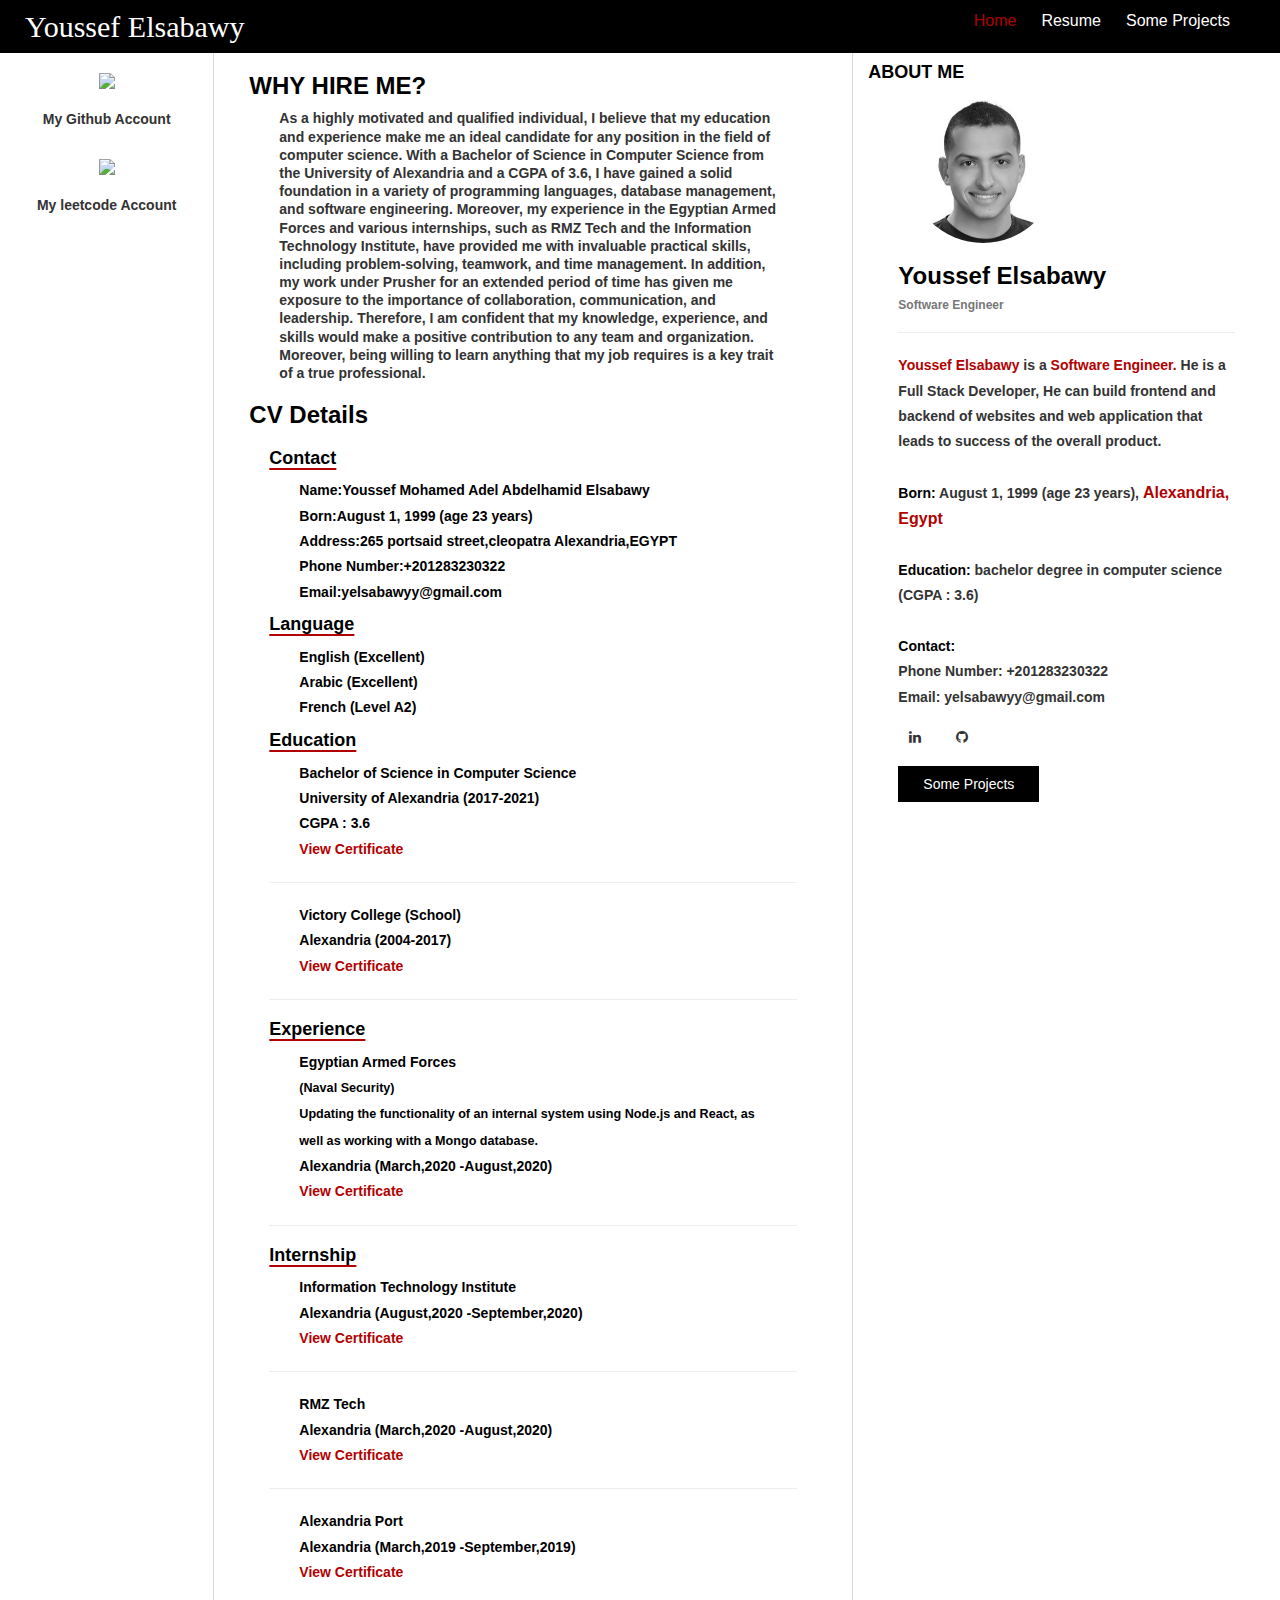
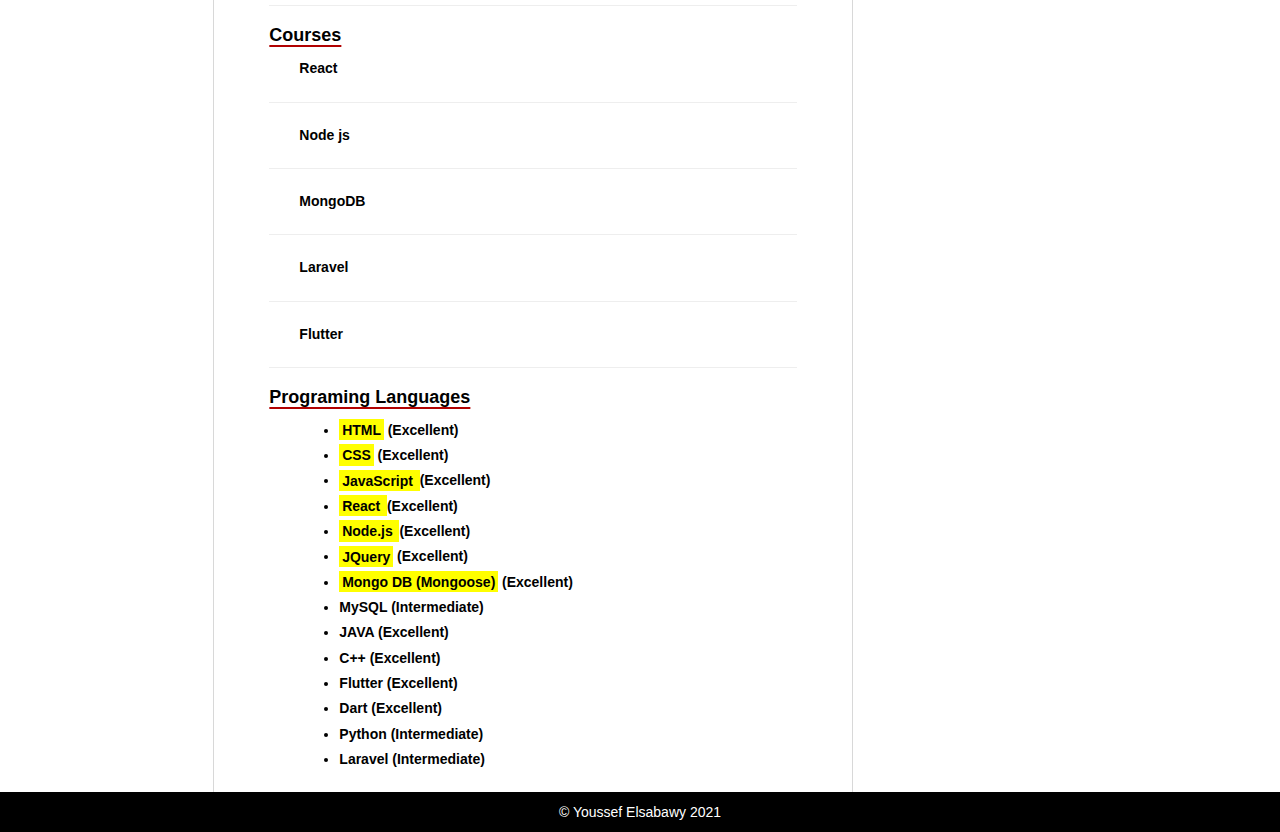
==== index.html @ 2bf6e0a0 "first commit" ====
<!DOCTYPE html>
<html>
<head>
<!-- Latest compiled and minified CSS -->
<link rel="stylesheet" href="https://maxcdn.bootstrapcdn.com/bootstrap/3.3.7/css/bootstrap.min.css" integrity="sha384-BVYiiSIFeK1dGmJRAkycuHAHRg32OmUcww7on3RYdg4Va+PmSTsz/K68vbdEjh4u" crossorigin="anonymous">
<!-- Optional theme -->
<link rel="stylesheet" href="https://maxcdn.bootstrapcdn.com/bootstrap/3.3.7/css/bootstrap-theme.min.css" integrity="sha384-rHyoN1iRsVXV4nD0JutlnGaslCJuC7uwjduW9SVrLvRYooPp2bWYgmgJQIXwl/Sp" crossorigin="anonymous">
<!-- Latest compiled and minified JavaScript -->
<script src="https://maxcdn.bootstrapcdn.com/bootstrap/3.3.7/js/bootstrap.min.js" integrity="sha384-Tc5IQib027qvyjSMfHjOMaLkfuWVxZxUPnCJA7l2mCWNIpG9mGCD8wGNIcPD7Txa" crossorigin="anonymous"></script>    
<!-- css sheet -->
<link rel="stylesheet" type="text/css" href="./css/general.css"/>
<link rel="stylesheet" type="text/css" href="./css/about.css"/>
<link rel="stylesheet" type="text/css" href="./css/index.css"/>

<link rel="stylesheet" href="https://cdnjs.cloudflare.com/ajax/libs/font-awesome/4.7.0/css/font-awesome.min.css">

<!-- js file -->   
    <!-- js bootstrap file start-->
        <script src="https://ajax.googleapis.com/ajax/libs/jquery/3.5.1/jquery.min.js"></script>
        <script src="https://maxcdn.bootstrapcdn.com/bootstrap/3.4.1/js/bootstrap.min.js"></script>
    <!-- js bootstrap file end-->
<script src="./javascript/header.js"></script> 
<meta name="viewport" content="width=device-width, initial-scale=1" />
<meta http-equiv='cache-control' content='no-cache'> 
<meta http-equiv='expires' content='0'> 
<meta http-equiv='pragma' content='no-cache'>
<title>Youssef Elsabawy is a Software Engineer</title>
</head>
<body>
    <div id="mySidebar" class="sidebar">
        <a href="javascript:void(0)" class="closebtn" onclick="closeNav()" style="color: white;">×</a>
        <a onclick="closeNav()" style="cursor: pointer;" class="noHref" style="color: white;"> Home </a>
        <a href="./resume/Resume.pdf" class="noHref" target="_blank" style="color: white;"> Resume </a>
        <a href="./views/someProjects.html" class="noHref" style="color: white;"> Some Projects </a>
        <a href="https://leetcode.com/Yelsabawyy/"  target="_blank"style="color: white;">
            <p>leetcode Account</p> 
        </a> 
        <a href="https://github.com/Yelsabawyy"  target="_blank" style="color: white;">
            <p>Github Account</p> 
        </a>

    </div>
<div class="container-fluid header">
    <div class="col-md-6 col-sm-12 logo center-xs center-sm">
        <a  href="javascript:void(0); " class=" hidden-lg hidden-md  floatLeft burgerMenu" onclick="openNav()">
            <i class="fa fa-bars noPadding noMargin"></i>
        </a>  
         <h2 class="noPadding noMargin">Youssef Elsabawy</h2>
    </div>
    <div class="col-md-6 hidden-xs hidden-sm flex-right "> 
        <a class="link hidden-xs hidden-sm active"> Home </a>
        <a class="link hidden-xs hidden-sm" href="./resume/Resume.pdf" target="_blank" >  Resume </a>
        <a class="link hidden-xs hidden-sm" href="./views/someProjects.html" >  Some Projects </a>
    </div>
</div>


<div class="container-fluid noMargin noPadding">
    <div class="col-md-2 hidden-sm hidden-xs center">

        <div class=" margin-top-20px">
            <a href="https://github.com/Yelsabawyy" class="noHref" target="_blank">
                <img  class="responsive imgLeft" width="70%" src="https://upload.wikimedia.org/wikipedia/commons/thumb/e/e0/Git-logo.svg/1024px-Git-logo.svg.png">
                <p class="center bold">My Github Account</p> 
            </a> <br>
            <a href="https://leetcode.com/Yelsabawyy/" class="noHref" target="_blank">
                <img  class="responsive imgLeft" width="70%" src="https://encrypted-tbn0.gstatic.com/images?q=tbn:ANd9GcSdp8a8M6JiIyo6Q_aIlfWe-UQxzTzyEW8N1tnK79b3FTNJahbMC1celyh4cAt4nwElTg&usqp=CAU">
                <p class="center bold">My leetcode Account</p> 
            </a> <br>
        </div>
    </div>
    <!-- about me in xs screen only-->
    <div class="col-xs-12 hidden-lg hidden-xl hidden-md hidden-sm ">
        
        <div style="display: flex; justify-content: start;">
            <img src="./images/profilePicture/profilePicture.jpg" class="img-circle" alt="Cinque Terre">
            <div class="margin-left-30px ">
                <h3 class="bold black">Youssef Elsabawy</h3>
                <hr>
                <h6 class="bold grey noMargin noPadding" style="font-size: 1.2em;"> Software Engineer</h6>
            </div>
        </div>
        

        <p class="intro">
        <span class="red"> Youssef Elsabawy</span> is a<span class="red"> Software Engineer.</span>
         He is a Full Stack Developer, He can build frontend and backend of websites and web application that leads to success of the overall product. <br> 
         <!-- <a class="red readmore" href="./views/about.html">Read more → </a> -->
        <br>
        <span class="bold black">Born:</span> August 1, 1999 (age 23 years), <a class="red readmore">Alexandria, Egypt</a>
        <br><br>
        <span class="bold black">Education:</span> bachelor degree in computer science (CGPA : 3.6)
        <br><br>
        <span class="bold black">Contact:</span> <br>
         Phone Number: +201283230322 <br>
         Email: <a href="mailto:yelsabawyy@gmail.com" style="direction: none; color: #333333;" target="_blank">yelsabawyy@gmail.com</a>
        
    </p>
        <div class="margin-left-30px">
            <a href="https://www.linkedin.com/in/yelsabawyy" class="fa fa-linkedin redBgHover noHref"></a>
            <a href="https://github.com/Yelsabawyy" class="fa fa-github redBgHover noHref"></a>
        </div>
        <div style="margin-top: 20px;">
            <a style="text-decoration: none;" class="button" href="./views/someProjects.html" >Some Projects</a>
        </div>
    </div>
    <div class="col-md-6  col-sm-8 col-xs-12 border "> 
    
        <div class=" marign-20px">

            <h3 class="bold black">WHY HIRE ME?</h3>
            <p class="intro" style="line-height: 1.3;">As a highly motivated and qualified individual, I believe that my education and experience make me an ideal candidate for any position in the field of computer science. With a Bachelor of Science in Computer Science from the University of Alexandria and a CGPA of 3.6, I have gained a solid foundation in a variety of programming languages, database management, and software engineering. Moreover, my experience in the Egyptian Armed Forces and various internships, such as RMZ Tech and the Information Technology Institute, have provided me with invaluable practical skills, including problem-solving, teamwork, and time management. In addition, my work under Prusher for an extended period of time has given me exposure to the importance of collaboration, communication, and leadership. Therefore, I am confident that my knowledge, experience, and skills would make a positive contribution to any team and organization.<br>Moreover, being willing to learn anything that my job requires is a key trait of a true professional.</p>
            <h3 class="bold black">CV Details</h3>
            <div class="marign-20px black">
                <div>
                <h4 class="bold  cvTitle"> Contact </h4>
                <p class="cvData">  
                    <span class="bold ">Name:</span>Youssef Mohamed Adel Abdelhamid Elsabawy <br>
                    <span class="bold ">Born:</span>August 1, 1999 (age 23 years) <br>
                    <span class="bold ">Address:</span>265 portsaid street,cleopatra Alexandria,EGYPT <br>
                    <span class="bold ">Phone Number:</span>+201283230322 <br>
                    <span class="bold ">Email:</span>yelsabawyy@gmail.com <br>
                </p>
            </div>
            <div>
                <h4 class="bold  cvTitle"> Language </h4>
                <p class="cvData">  
                    <span class="bold ">English</span> (Excellent) <br>
                    <span class="bold ">Arabic</span> (Excellent) <br>
                    <span class="bold ">French</span> (Level A2) <br>
                </p>
                <h4 class="bold  cvTitle"> Education </h4>
                <p class="cvData">  
                    <span class="bold ">Bachelor of Science in Computer Science</span> <br>
                    <span>University of Alexandria (2017-2021)</span><br>
                    <span>CGPA : 3.6</span><br>
                    <a href="./images/certificates/college.pdf" target=”_blank” style="text-decoration: none;">
                        <span class=" bold red"> View Certificate </span>
                    </a>
                    <hr>
                </p>
                <p class="cvData">     
                    <span class="bold ">Victory College (School)</span> <br>
                    <span>Alexandria (2004-2017)</span><br>
                    <a href="./images/certificates/school.pdf" target=”_blank” style="text-decoration: none;">
                        <span class=" bold red"> View Certificate </span>
                    </a>
                    <hr>
                </p>
            </div>
            <div>
                <h4 class="bold  cvTitle"> Experience </h4>
                <p class="cvData">  
                    <span class="bold">Egyptian Armed Forces</span>  <br>
                    <span class="bold" style="font-size: 0.9em;">(Naval Security)</span> <br>
                    <span style="font-size: 0.9em;">Updating the functionality of an internal system using Node.js and React, as well as working with a Mongo database.</span><br> 
                    <span>Alexandria (March,2020 -August,2020)</span><br> 
                    <a href="./images/certificates/Egyptian Armed Force.pdf" target=”_blank” style="text-decoration: none;">
                        <span class=" bold red"> View Certificate </span>
                    </a>
                    <hr>
                </p>
                <h4 class="bold  cvTitle"> Internship </h4>
                <p class="cvData">      
                    <span class="bold">Information Technology Institute</span><br>
                    <span>Alexandria (August,2020 -September,2020)</span><br> 
                    <a href="./images/certificates/ITI.pdf" target=”_blank” style="text-decoration: none;">
                        <span class=" bold red"> View Certificate </span>
                    </a>
                    <hr>
                </p>
                <p class="cvData">  
                    <span class="bold">RMZ Tech</span>  <br>
                    <span>Alexandria (March,2020 -August,2020)</span><br>
                    <a href="./images/certificates/RMZtech.pdf" target=”_blank” style="text-decoration: none;">
                        <span class=" bold red"> View Certificate </span>
                    </a>
                    <hr> 
                </p>
                
                <p class="cvData">      
                    <span class="bold">Alexandria Port</span> <br>
                    <span>Alexandria (March,2019 -September,2019)</span><br> 
                    <a href="./images/certificates/Alexandria Port.pdf" target=”_blank” style="text-decoration: none;">
                        <span class=" bold red"> View Certificate </span>
                    </a>
                    <hr>
                </p>
            </div>
            <div>
                <h4 class="bold  cvTitle"> Courses </h4>
                <p class="cvData">  
                    <span class="bold">React</span>  <br>
                   
                    <hr>
                </p>    
                <p class="cvData"> 
                    <span class="bold">Node js</span>  <br>
                   
                    <hr>
                </p>    
                <p class="cvData"> 
                    <span class="bold">MongoDB</span>  <br>
                   
                    <hr>
                </p>
                </p>    
                <p class="cvData"> 
                    <span class="bold">Laravel</span>  <br>
                   
                    <hr>
                </p>
                <p class="cvData"> 
                    <span class="bold">Flutter</span>  <br>
                   
                    <hr>
                </p>
            </div>
        <div>
                <h4 class="bold  cvTitle"> Programing Languages  </h4>
                <p class="">
                    <ul class="cvData">  
                        <li class="bold"><mark>HTML</mark> (Excellent) </li>
                        <li class="bold"><mark>CSS</mark> (Excellent)  </li>
                        <li class="bold"><mark>JavaScript </mark>(Excellent) </li>
                        <li class="bold"><mark>React </mark>(Excellent) </li>
                        <li class="bold"><mark>Node.js </mark>(Excellent) </li>
                        <li class="bold"><mark>JQuery</mark> (Excellent) </li>
                        <li class="bold"><mark>Mongo DB (Mongoose)</mark> (Excellent) </li>
                        <li class="bold">MySQL (Intermediate) </li>
                        <li class="bold">JAVA (Excellent)  </li>
                        <li class="bold">C++ (Excellent) </li>
                        <li class="bold">Flutter (Excellent) </li>
                        <li class="bold">Dart (Excellent) </li>
                        <li class="bold">Python (Intermediate) </li>
                        <li class="bold">Laravel (Intermediate) </li>
                    </ul>
                </p>
            </div>
            
            </div>
                
            </div>


        

        
        
        
        
        
    </div>
    <!-- about me in all lg md sm screen -->
    <div class="col-md-4 col-sm-4 hidden-xs ">
        <h4 class=" black bold"> ABOUT ME</h4>
        <img src="./images/profilePicture/profilePicture.jpg" class="img-circle" alt="Cinque Terre">
        <div class="margin-left-30px margin-right-30px">
            <h3 class="bold black">Youssef Elsabawy</h3>
            <h6 class="bold grey noMargin noPadding"> Software Engineer</h6>
            <hr>
        </div>
        <p class="intro">
        <span class="red"> Youssef Elsabawy</span> is a<span class="red"> Software Engineer.</span>
         He is a Full Stack Developer, He can build frontend and backend of websites and web application that leads to success of the overall product. <br> 
         <!-- <a class="red readmore" href="./views/about.html">Read more → </a> -->
        <br>
        <span class="bold black">Born:</span> August 1, 1999 (age 23 years), <a class="red readmore">Alexandria, Egypt</a>
        <br><br>
        <span class="bold black">Education:</span> bachelor degree in computer science (CGPA : 3.6)
        <br><br>
        <span class="bold black">Contact:</span> <br>
         Phone Number: +201283230322 <br>
         Email: <a href="mailto:yelsabawyy@gmail.com" style="direction: none; color: #333333;" target="_blank">yelsabawyy@gmail.com</a>
        
    </p>
    <div class="margin-left-30px">
        <a href="https://www.linkedin.com/in/yelsabawyy" class="fa fa-linkedin redBgHover noHref"></a>
        <a href="https://github.com/Yelsabawyy" class="fa fa-github redBgHover noHref"></a>
    </div>
    <div style="margin-top: 20px;">
        <a style="text-decoration: none;" class="button" href="./views/someProjects.html" >Some Projects</a>
    </div>

    </div>
</div>


<div class="center footer">
    © Youssef Elsabawy 2021
</div>
</body>
</html>
---- css/general.css ----
:root {
    --black:black;
    --red: rgb(177, 1, 1);
    --white: white;
    --grey: grey;
}
@media only screen and (max-width: 600px) {
  body {
    font-size: 1.4em;
    font-weight:600;
    line-height: 19pt;
  }
}
.noHref{
  color: inherit; 
  text-decoration: inherit; 
}
.noHref:hover{
  color: inherit; 
  text-decoration: inherit; 
}
.button{
  margin-top: 30px;
  margin-left: 30px;
  text-decoration: none;
  background-color: black;
  color: white;
  padding: 10px 25px;
  border: none;
}
.button:hover{
  background-color: var(--red);
  color: white;
}
.black{
  color: var(--black);
}
.red{
  color: var(--red);
}
.grey{
  color: rgb(119, 119, 119);
}
.white{
  color: var(--white);
}
.bold{
  font-weight: bold;
}
.center{
  text-align: center;
}
.link{
    text-decoration: none;
    color: var(--white);
    padding-right: 25px;
    font-size: medium;
}
.link:hover{
    text-decoration: none;
    color: var(--red);
    cursor: pointer;
}
.noPadding{
    padding: 0px !important;
}
.noMargin{
    margin: 0px !important;
}
.margin-top-20px{
margin-top: 20px;
}
.padding-top-20px{
  padding-top: 20px;
}
.flex-right{
    display: flex;
    justify-content: flex-end;

}
.header{
    background-color:var(--black) ;
    color: var(--white);
    padding: 10px;
}
.burgerMenu{
  color: white;
  text-decoration: none;
  font-size: 1.4em;
}
.burgerMenu:hover{
  background-color: black;
  color: white;
  text-decoration: none;
  font-size: 1.4em;
}

.logo{
    font-family: cursive;
}

.active{
    color:var(--red);
}

.floatLeft{
    float: left;
}

@media(max-width:767px){  
    .center-xs{
        text-align: center;
    }
}
@media(max-width:991px){  
    .center-sm{
        text-align: center;
    }
}

/* side */
.sidebar {
    height: 100%;
    width: 0;
    position: fixed;
    z-index: 1;
    top: 0;
    left: 0;
    background-color: #111;
    overflow-x: hidden;
    transition: 0.5s;
    padding-top: 60px;
  }
  
  .sidebar a {
    padding: 8px 8px 8px 32px;
    text-decoration: none;
    font-size: 25px;
    color: #818181;
    display: block;
    transition: 0.3s;
  }
  
  .sidebar a:hover {
    color: #f1f1f1;
  }
  .margin-right-30px{
    margin-right: 30px;
  }
  .sidebar .closebtn {
    position: absolute;
    top: 0;
    right: 25px;
    font-size: 36px;
    margin-left: 50px;
  }
  
  .openbtn {
    font-size: 20px;
    cursor: pointer;
    background-color: #111;
    color: white;
    padding: 10px 15px;
    border: none;
  }
  
  .openbtn:hover {
    background-color: #444;
  }
  
  #main {
    transition: margin-left .5s;
    padding: 16px;
  }
  
  /* On smaller screens, where height is less than 450px, change the style of the sidenav (less padding and a smaller font size) */
  @media screen and (max-height: 450px) {
    .sidebar {padding-top: 15px;}
    .sidebar a {font-size: 18px;}
  }
  .footer{
    padding: 10px;
    background-color: black;
    color: white;
  }
  .marign-20px{
    margin: 20px;
}
---- css/about.css ----
.cvTitle{
    text-decoration: underline;
    text-decoration-color: var(--red);
    text-decoration-thickness: 2px;
    text-underline-offset: 4px;
}

.cvData{
    margin: 10px 30px 10px 30px;
    font-weight:600;
    line-height: 19pt;
}

.floatRight{
    float: right;
}
mark{
    background-color: #FFFF00;
}
---- css/index.css ----
.border{
    border-left: 1px solid rgb(216, 216, 216) ;
    border-right: 1px solid rgb(216, 216, 216) ;
}
.padding-2px{
  padding: 2px;
}
.imgLeft{
    padding-bottom: 20px;
}
.img-circle {
    margin-left: 40px;
    border-radius: 50%;
    width: 150px;
    height: 150px;
    object-fit: cover;
}
.intro{
    margin: 10px 30px 10px 30px;
    font-weight:600;
    line-height: 19pt;
}
.readmore{
    text-decoration: none;
    padding-right: 25px;
    font-size: medium;
}
.readmore:hover{
    text-decoration: none;
    color: var(--red);
    cursor: pointer;
}
.margin-left-30px{
    margin-left:30px;
}
.fa {
    padding: 10px;
    width: 33px;
    text-align: center;
    text-decoration: none;
    border-radius: 50%;
    margin-right: 10px;
  }
  
  .fa:hover {
      color: white;
      text-decoration: none;
  }
  .redBgHover:hover{
    background-color: var(--red);
  }
  .fa-facebook {
    background: black;
    color: white;
  }
  .fa-instagram {
    background: black;
    color: white;
  }

.marign-20px{
    margin: 20px;
}

  .date{
      color: rgb(160, 160, 160);
      padding-left: 10px;
  }
  .details{
    margin: 10px 30px 10px 30px;
    font-weight:600;
    line-height: 19pt;
  }

  .responsive-iframe {
    width: 100%;
    height: 100%;
  }

  /* responsive youtube */
  .video-responsive{
    overflow:hidden;
    padding-bottom:56.25%;
    position:relative;
    height:0;
}
.video-responsive iframe{
    left:0;
    top:0;
    height:100%;
    width:100%;
    position:absolute;
}
.imgGraduationSchool{
  overflow: hidden;
}
/* images grid */
.out {
  width: 100%;
}

.in {
  float: left;
  background: tomato;
  margin: 2px;
}

.big {
  width: 48%;
}
.sm {
  width: 48%;
}
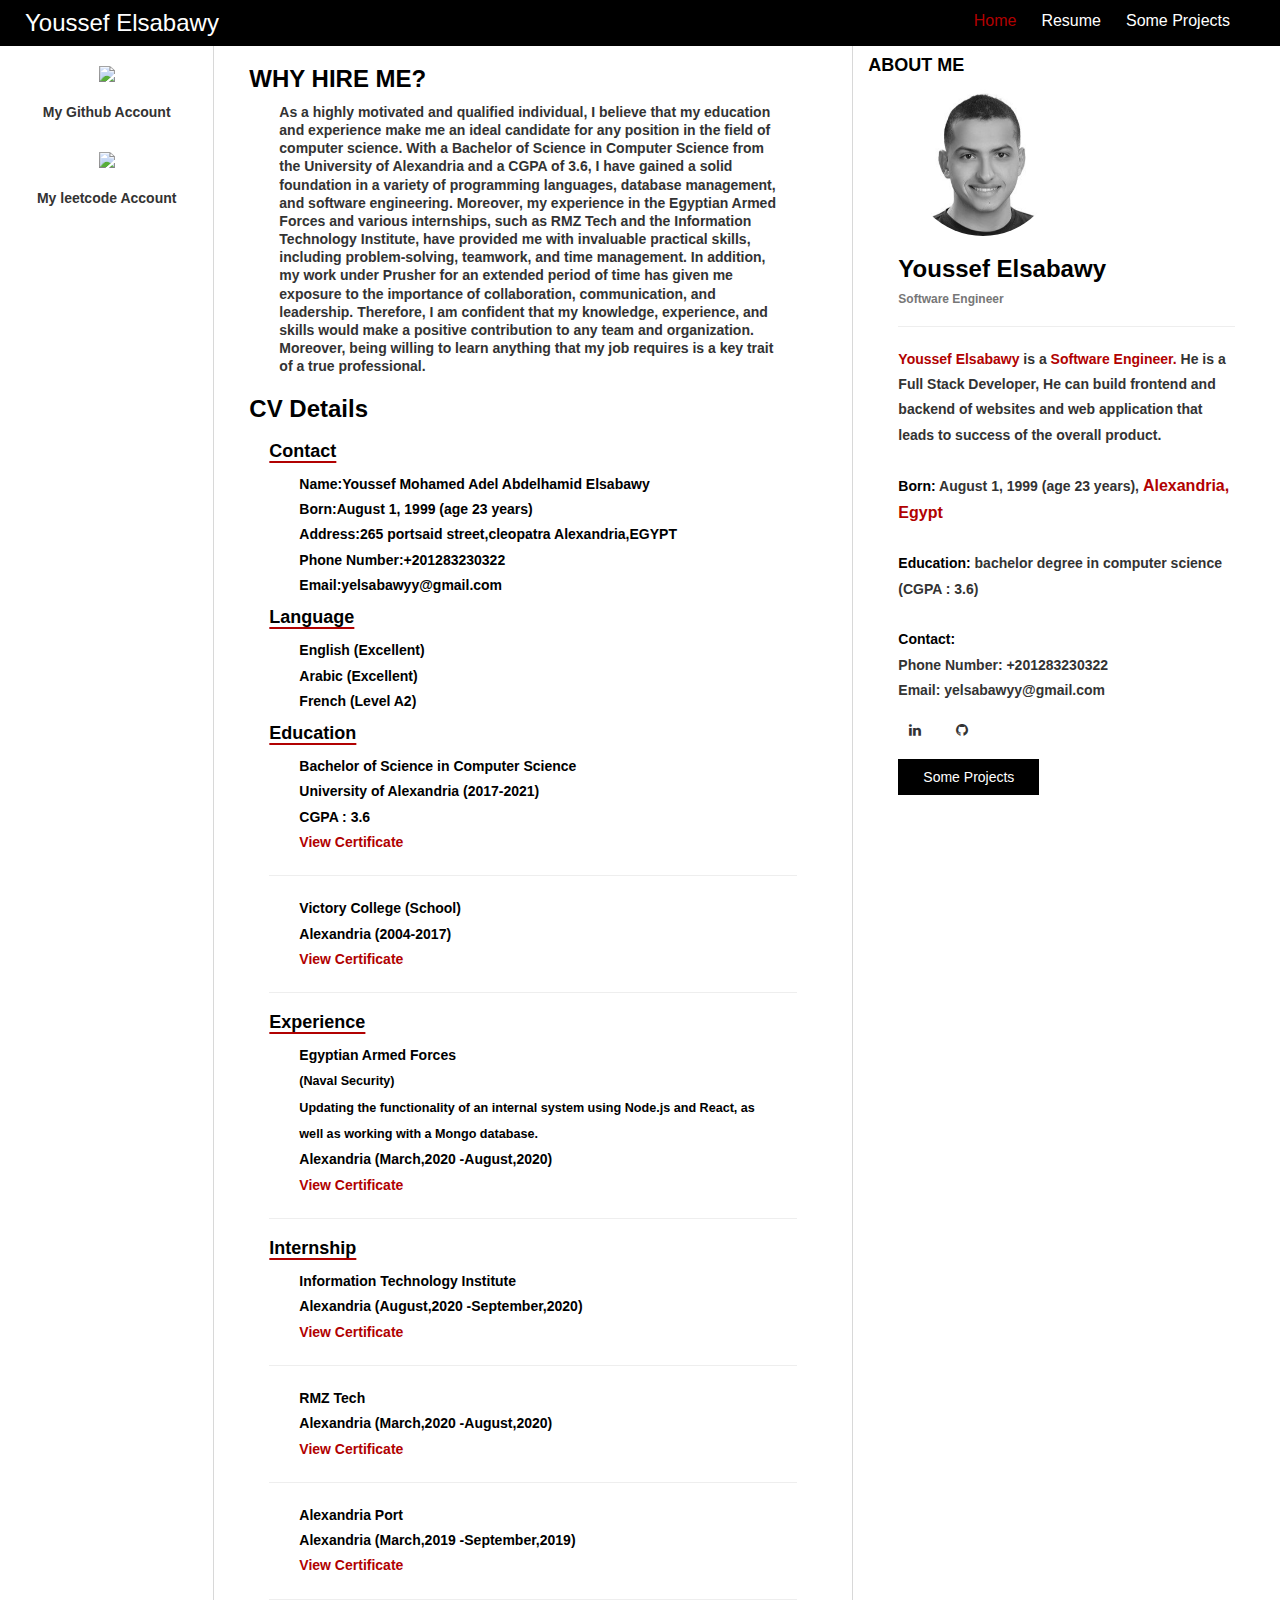
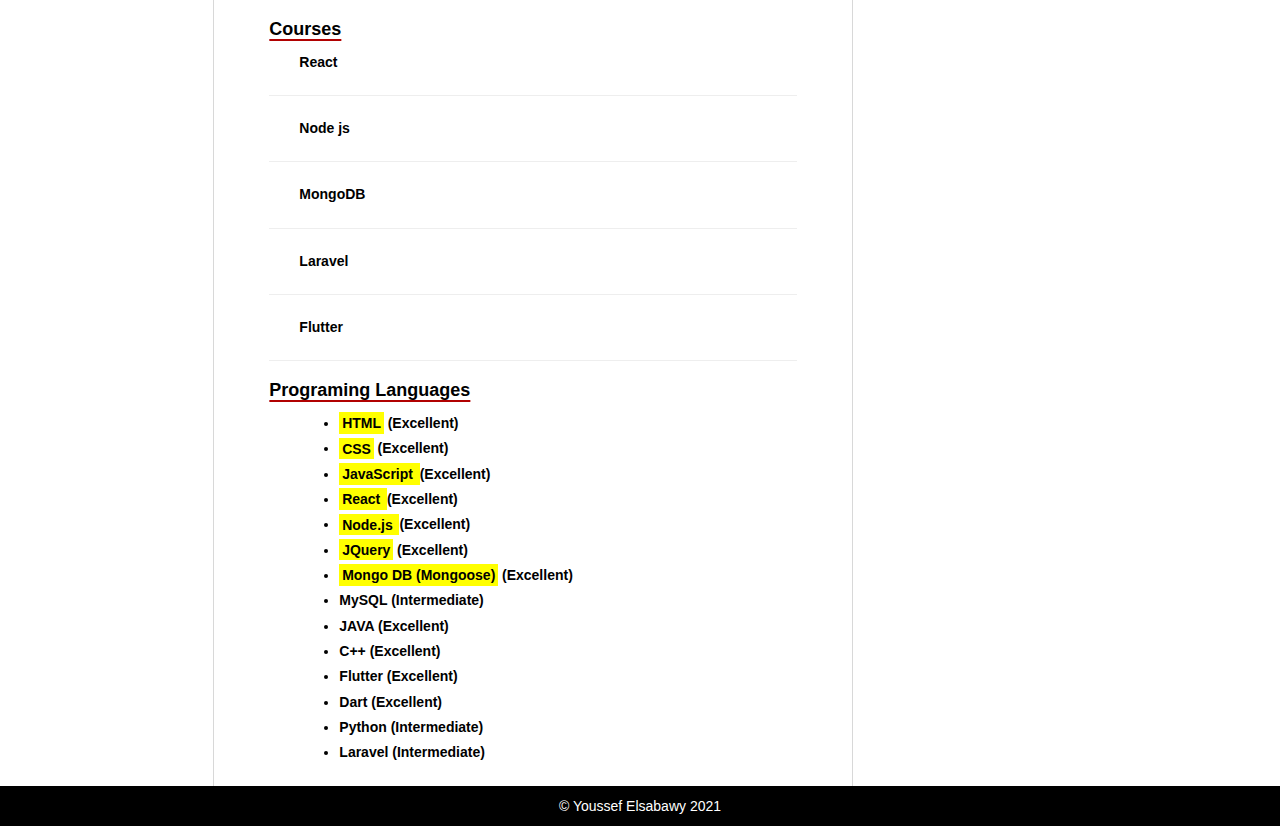
==== commit 888ec433: "second commit" ====
--- a/index.html
+++ b/index.html
@@ -45,7 +45,8 @@
         <a  href="javascript:void(0); " class=" hidden-lg hidden-md  floatLeft burgerMenu" onclick="openNav()">
             <i class="fa fa-bars noPadding noMargin"></i>
         </a>  
-         <h2 class="noPadding noMargin">Youssef Elsabawy</h2>
+        <h3 class="noPadding noMargin" style="text-decoration: none;font-family: 'Franklin Gothic Medium', 'Arial Narrow', Arial, sans-serif;">Youssef Elsabawy</h3>
+   
     </div>
     <div class="col-md-6 hidden-xs hidden-sm flex-right "> 
         <a class="link hidden-xs hidden-sm active"> Home </a>
